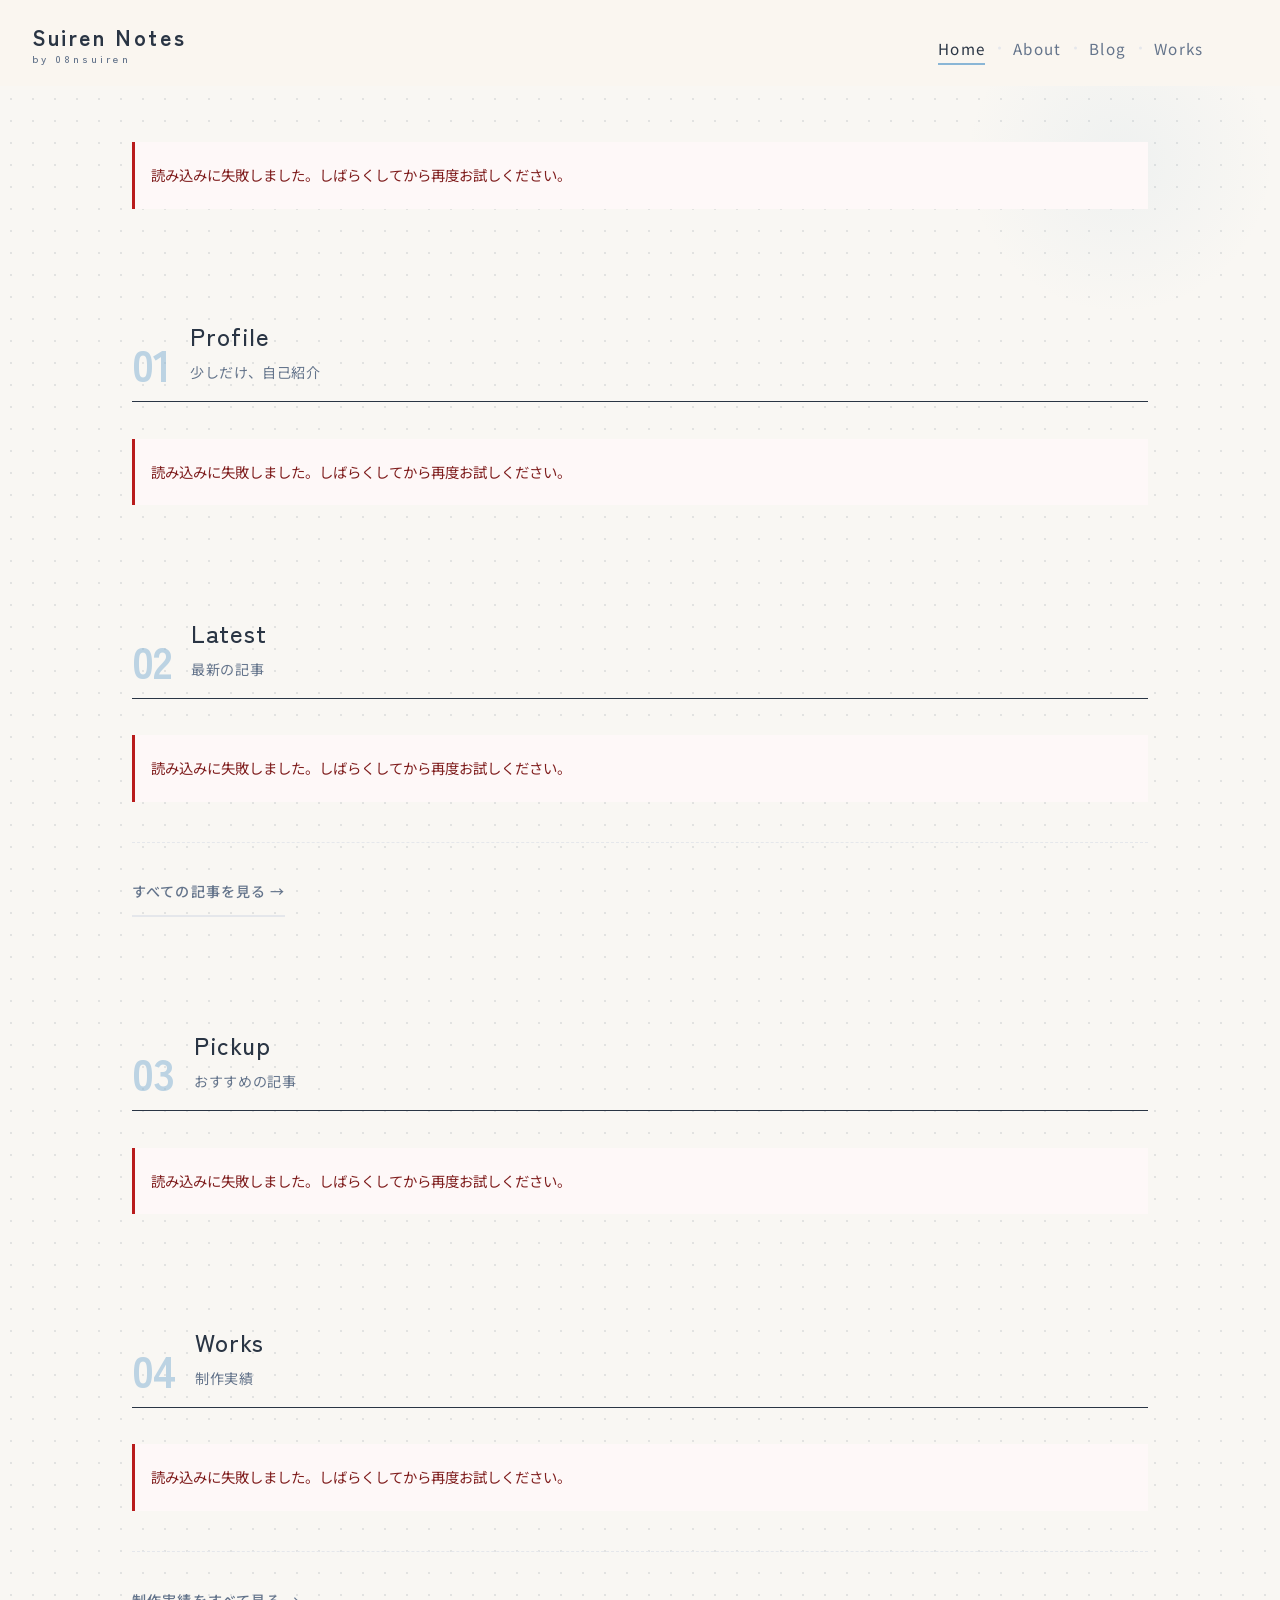
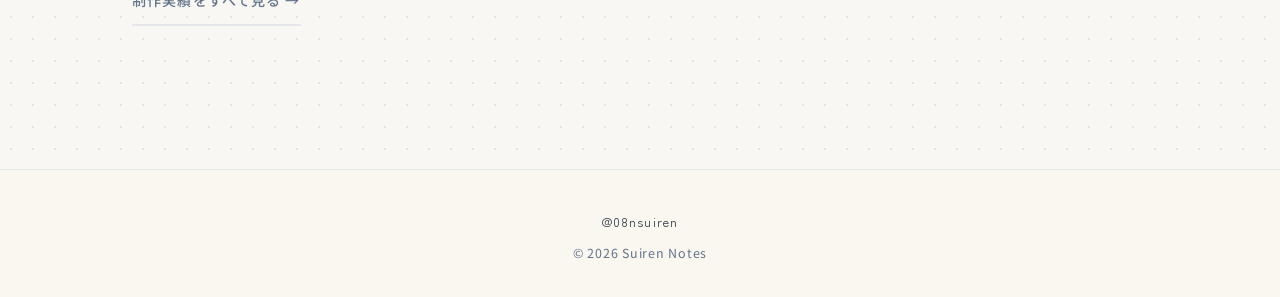
==== index.html @ bcd6dbdc "Add files via upload" ====
<!DOCTYPE html>
<html lang="ja">
<head>
  <meta charset="UTF-8">
  <meta name="viewport" content="width=device-width, initial-scale=1.0, viewport-fit=cover">
  <meta name="description" content="Suiren Notes — TikTokでは話しきれないことを、ゆっくり書く場所。N高・スクーリング・日常・進路・Web制作の個人ブログ。">
  <title>Suiren Notes | 個人ブログ</title>
  <link rel="stylesheet" href="css/style.css">
</head>
<body>
  <div class="page page--home">
  <header class="header">
    <div class="container header__inner">
      <a href="index.html" class="header__logo">
        <span class="header__logo-main">Suiren Notes</span>
        <span class="header__logo-sub">by 08nsuiren</span>
      </a>
      <nav class="nav" aria-label="メインナビゲーション">
        <a href="index.html" class="nav__link nav__link--active">Home</a>
        <a href="about.html" class="nav__link">About</a>
        <a href="blog.html" class="nav__link">Blog</a>
        <a href="works.html" class="nav__link">Works</a>
      </nav>
    </div>
  </header>

  <main class="page__main">
    <section class="hero container" id="hero" aria-label="ヒーロー">
      <p class="message message--loading">読み込み中</p>
    </section>

    <section class="section container" aria-labelledby="profile-heading">
      <div class="section__header">
        <span class="section__num" aria-hidden="true"></span>
        <div class="section__title-wrap">
          <h2 id="profile-heading" class="section__title">Profile</h2>
          <p class="section__lead">少しだけ、自己紹介</p>
        </div>
      </div>
      <div id="profile-mini">
        <p class="message message--loading">読み込み中</p>
      </div>
    </section>

    <section class="section container" aria-labelledby="latest-heading">
      <div class="section__header">
        <span class="section__num" aria-hidden="true"></span>
        <div class="section__title-wrap">
          <h2 id="latest-heading" class="section__title">Latest</h2>
          <p class="section__lead">最新の記事</p>
        </div>
      </div>
      <div id="latest-posts">
        <p class="message message--loading">読み込み中</p>
      </div>
      <p class="section__more">
        <a href="blog.html" class="btn btn--secondary">すべての記事を見る →</a>
      </p>
    </section>

    <section class="section container" id="pickup-section" aria-labelledby="pickup-heading">
      <div class="section__header">
        <span class="section__num" aria-hidden="true"></span>
        <div class="section__title-wrap">
          <h2 id="pickup-heading" class="section__title">Pickup</h2>
          <p class="section__lead">おすすめの記事</p>
        </div>
      </div>
      <div id="pickup-posts">
        <p class="message message--loading">読み込み中</p>
      </div>
    </section>

    <section class="section container" id="works-section" aria-labelledby="works-heading">
      <div class="section__header">
        <span class="section__num" aria-hidden="true"></span>
        <div class="section__title-wrap">
          <h2 id="works-heading" class="section__title">Works</h2>
          <p class="section__lead">制作実績</p>
        </div>
      </div>
      <div id="featured-works">
        <p class="message message--loading">読み込み中</p>
      </div>
      <p class="section__more">
        <a href="works.html" class="btn btn--secondary">制作実績をすべて見る →</a>
      </p>
    </section>

  </main>

  <footer class="footer">
    <div class="container footer__inner">
      <div id="footer-tiktok" class="footer__tiktok" hidden></div>
      <span class="footer__mark">@08nsuiren</span>
      <p class="footer__copy">&copy; <span id="year"></span> Suiren Notes</p>
    </div>
  </footer>
  </div>

  <script src="js/config.js"></script>
  <script src="js/microcms.js"></script>
  <script src="js/footer.js"></script>
  <script src="js/header.js"></script>
  <script src="js/animations.js"></script>
  <script src="js/work-detail.js"></script>
  <script src="js/main.js"></script>
</body>
</html>
---- css/style.css ----
/* ========================================
   Suiren Notes — 手帳と雑誌のあいだ
   ======================================== */

@import url("https://fonts.googleapis.com/css2?family=Noto+Sans+JP:wght@400;500;700&family=Zen+Kaku+Gothic+New:wght@500;700&display=swap");

:root {
  --color-bg: #f7f9fb;
  --color-bg-warm: #f0ebe3;
  /* ヘッダー・フッター用（方眼なしのクリーム面） */
  --color-surface: #faf6f0;
  --color-text: #1f2937;
  --color-text-sub: #64748b;
  --color-accent: #8ab6d6;
  --color-accent-dark: #243b53;
  --color-card: #ffffff;
  --color-border: #e5e7eb;
  --color-ink: #2a3544;
  --color-wash: rgba(138, 182, 214, 0.14);
  --font-body: "Noto Sans JP", sans-serif;
  --font-heading: "Zen Kaku Gothic New", "Noto Sans JP", sans-serif;
  --max-width: 1080px;
  --radius-soft: 4px;
  --radius-image: 2px 18px 2px 18px;
  --space-section: clamp(3.5rem, 10vw, 6rem);
  --space-inline: clamp(1.1rem, 4vw, 2rem);
  /* ノート風ドット方眼 */
  --note-dot-color: rgba(36, 59, 83, 0.11);
  --note-dot-spacing: 22px;
}

*,
*::before,
*::after {
  box-sizing: border-box;
}

html {
  scroll-behavior: smooth;
  overflow-x: clip;
}

body {
  margin: 0;
  font-family: var(--font-body);
  font-size: 15px;
  line-height: 1.85;
  color: var(--color-text);
  background-color: #f9f7f3;
  -webkit-font-smoothing: antialiased;
  position: relative;
  overflow-x: clip;
  max-width: 100%;
}

/* ノート風：方眼のようなドット背景 */
body::before {
  content: "";
  position: absolute;
  inset: 0;
  min-height: 100%;
  pointer-events: none;
  z-index: 0;
  background-image: radial-gradient(
    circle,
    var(--note-dot-color) 1px,
    transparent 1px
  );
  background-size: var(--note-dot-spacing) var(--note-dot-spacing);
  background-position: 0 0;
}

body::after {
  content: "";
  position: absolute;
  top: 0;
  right: 0;
  width: min(55vw, 320px);
  height: min(55vw, 320px);
  border-radius: 50%;
  background: radial-gradient(circle, var(--color-wash) 0%, transparent 68%);
  pointer-events: none;
  z-index: 0;
  opacity: 0.65;
}

.page {
  min-height: 100vh;
  min-height: 100dvh;
  display: flex;
  flex-direction: column;
  position: relative;
  z-index: 1;
  width: 100%;
  max-width: 100%;
  overflow-x: clip;
}

img {
  max-width: 100%;
  height: auto;
  display: block;
}

a {
  color: var(--color-accent-dark);
  text-decoration: none;
  transition: color 0.2s ease;
}

a:hover {
  color: var(--color-accent);
}

h1,
h2,
h3,
h4 {
  font-family: var(--font-heading);
  font-weight: 700;
  line-height: 1.45;
  margin: 0 0 0.65em;
  color: var(--color-ink);
  letter-spacing: 0.04em;
}

h1 {
  font-size: clamp(1.65rem, 4.8vw, 2.35rem);
  font-weight: 500;
  letter-spacing: 0.06em;
}

h2 {
  font-size: clamp(1.2rem, 3vw, 1.5rem);
  font-weight: 500;
}

h3 {
  font-size: 1.05rem;
  font-weight: 700;
}

p {
  margin: 0 0 1em;
}

/* レイアウト */
.container {
  width: 100%;
  max-width: var(--max-width);
  margin: 0 auto;
  padding: 0 var(--space-inline);
  min-width: 0;
  box-sizing: border-box;
}

.page__main {
  flex: 1 0 auto;
  padding-bottom: var(--space-section);
  min-width: 0;
  overflow-x: clip;
}

/* ホーム最下部（SNS・フッター）が隠れないよう余白を多めに */
.page--home .page__main {
  padding-bottom: calc(var(--space-section) + 2rem);
}

.page--home .sns-band {
  padding-bottom: 1.5rem;
}

@media (max-width: 767px) {
  .page--home .page__main {
    padding-bottom: calc(var(--space-section) + 4rem + env(safe-area-inset-bottom, 16px));
  }

  .footer {
    padding-bottom: calc(2.5rem + env(safe-area-inset-bottom, 20px));
  }
}

/* ヘッダー（方眼の上に不透明・スクロール連動アニメーション） */
.header {
  position: sticky;
  top: 0;
  z-index: 100;
  padding: 1.5rem 0 1.25rem;
  padding-top: calc(1.5rem + env(safe-area-inset-top, 0px));
  background-color: var(--color-surface);
  border-bottom: 1px solid transparent;
  box-shadow: none;
  opacity: 0;
  transform: translateY(-100%);
  transition:
    transform 0.45s cubic-bezier(0.22, 1, 0.36, 1),
    opacity 0.4s ease,
    box-shadow 0.35s ease,
    border-color 0.35s ease,
    padding 0.35s ease;
}

.header.header--ready {
  opacity: 1;
  transform: translateY(0);
}

.header.header--scrolled {
  padding-top: calc(1rem + env(safe-area-inset-top, 0px));
  padding-bottom: 1rem;
  border-bottom-color: var(--color-border);
  box-shadow: 0 6px 28px rgba(36, 59, 83, 0.07);
}

@media (prefers-reduced-motion: reduce) {
  .header {
    opacity: 1;
    transform: none;
    transition:
      box-shadow 0.35s ease,
      border-color 0.35s ease,
      padding 0.35s ease;
  }
}

.header__inner {
  display: flex;
  flex-wrap: wrap;
  align-items: flex-end;
  justify-content: space-between;
  gap: 1rem 1.5rem;
  min-width: 0;
  max-width: 100%;
}

.header__logo {
  display: inline-flex;
  flex-direction: column;
  gap: 0.15rem;
  font-family: var(--font-heading);
  color: var(--color-ink);
  line-height: 1.2;
}

.header__logo:hover {
  color: var(--color-accent-dark);
}

.header__logo-main {
  font-size: 1.35rem;
  font-weight: 700;
  letter-spacing: 0.12em;
}

.header__logo-sub {
  font-size: 0.68rem;
  font-weight: 500;
  letter-spacing: 0.28em;
  color: var(--color-text-sub);
  text-transform: lowercase;
}

.nav {
  display: flex;
  flex-wrap: wrap;
  align-items: center;
  gap: 0.35rem 0;
  font-size: 0.92rem;
  letter-spacing: 0.08em;
}

.nav__link {
  display: inline-block;
  position: relative;
  color: var(--color-text-sub);
  padding: 0.2rem 0;
  transition: color 0.2s ease;
}

/* 下線はラベル幅だけ（区切り「·」にはかからない） */
.nav__link::after {
  content: "";
  position: absolute;
  left: 0;
  bottom: 0;
  width: 100%;
  height: 2px;
  background: var(--color-accent);
  transform: scaleX(0);
  transform-origin: left center;
  transition: transform 0.25s ease;
  pointer-events: none;
}

.nav__link:hover::after,
.nav__link--active::after {
  transform: scaleX(1);
}

/* 区切りドットはリンクの外側に配置 */
.nav__link:not(:last-child)::before {
  content: "";
  position: absolute;
  left: 100%;
  margin-left: 0.7rem;
  top: 50%;
  width: 3px;
  height: 3px;
  border-radius: 50%;
  background: var(--color-border);
  pointer-events: none;
  transform: translateY(-50%);
}

.nav__link:not(:last-child) {
  margin-right: 1.5rem;
}

.nav__link:hover,
.nav__link--active {
  color: var(--color-ink);
}

.nav__link--active {
  text-decoration: none;
}

/* スマホ：ヘッダーを中央寄せ・縦幅コンパクト */
@media (max-width: 767px) {
  .header {
    padding-top: calc(0.75rem + env(safe-area-inset-top, 0px));
    padding-bottom: 0.65rem;
  }

  .header.header--scrolled {
    padding-top: calc(0.55rem + env(safe-area-inset-top, 0px));
    padding-bottom: 0.55rem;
  }

  .header__inner {
    flex-direction: column;
    align-items: center;
    justify-content: center;
    gap: 0.5rem;
  }

  .header__logo {
    align-items: center;
    text-align: center;
    gap: 0.1rem;
  }

  .header__logo-main {
    font-size: 1.2rem;
  }

  .header__logo-sub {
    font-size: 0.62rem;
    letter-spacing: 0.22em;
  }

  .nav {
    justify-content: center;
    width: 100%;
    font-size: 0.86rem;
  }

  .nav__link {
    padding: 0.1rem 0;
  }

  .nav__link:not(:last-child) {
    margin-right: 1.25rem;
  }

  .nav__link:not(:last-child)::before {
    margin-left: 0.55rem;
  }
}

/* PC：ナビの字間・右余白 */
@media (min-width: 768px) {
  .nav {
    margin-right: clamp(1.75rem, 3.5vw, 3rem);
    font-size: 0.95rem;
  }

  .nav__link:not(:last-child) {
    margin-right: 1.75rem;
  }

  .nav__link:not(:last-child)::before {
    margin-left: 0.8rem;
  }
}

/* フッター（方眼なし・単色で締める） */
.footer {
  flex-shrink: 0;
  position: relative;
  z-index: 1;
  padding: 2.5rem 0 calc(2rem + env(safe-area-inset-bottom, 0px));
  border-top: 1px solid var(--color-border);
  background-color: var(--color-surface);
}

.footer__inner {
  display: flex;
  flex-direction: column;
  align-items: center;
  justify-content: center;
  gap: 0.5rem;
  text-align: center;
}

.footer__tiktok {
  line-height: 0;
}

.footer__tiktok:empty {
  display: none;
}

.footer__mark {
  font-family: var(--font-heading);
  font-size: 0.8rem;
  letter-spacing: 0.08em;
  color: var(--color-ink);
}

.footer__copy {
  font-size: 0.78rem;
  color: var(--color-text-sub);
  margin: 0;
  letter-spacing: 0.06em;
}

/* セクション（雑誌の見開き風） */
.section {
  padding-top: var(--space-section);
  counter-increment: section;
}

.page__main {
  counter-reset: section;
}

.section__header {
  display: grid;
  grid-template-columns: auto 1fr;
  gap: 0.75rem 1.25rem;
  align-items: end;
  margin-bottom: 2.25rem;
  padding-bottom: 1rem;
  border-bottom: 1px solid var(--color-ink);
}

.section__num {
  font-family: var(--font-heading);
  font-size: clamp(2rem, 5vw, 2.75rem);
  font-weight: 700;
  line-height: 1;
  color: var(--color-accent);
  opacity: 0.55;
  letter-spacing: -0.02em;
}

.section__num::before {
  content: counter(section, decimal-leading-zero);
}

.section__title-wrap {
  min-width: 0;
}

.section__title {
  margin-bottom: 0.35rem;
}

.section__lead {
  color: var(--color-text-sub);
  font-size: 0.88rem;
  margin: 0;
  letter-spacing: 0.04em;
}

.section__more {
  margin-top: 2.5rem;
  padding-top: 1.5rem;
  border-top: 1px dashed var(--color-border);
}

/* ヒーロー */
.hero {
  padding-top: clamp(2rem, 6vw, 3.5rem);
}

.hero__inner {
  display: grid;
  gap: 2rem;
}

@media (min-width: 768px) {
  .hero__inner {
    grid-template-columns: 1.15fr 0.85fr;
    gap: clamp(2rem, 5vw, 4rem);
    align-items: start;
  }
}

.hero__content {
  position: relative;
  padding-top: 0.5rem;
}

.hero__site-title {
  font-size: 0.72rem;
  letter-spacing: 0.35em;
  color: var(--color-text-sub);
  margin-bottom: 1.25rem;
  font-weight: 500;
}

.hero__title {
  margin-bottom: 1.25rem;
  max-width: 14em;
}

.hero__text {
  color: var(--color-text);
  font-size: 0.95rem;
  line-height: 2;
  margin-bottom: 2rem;
  max-width: 32em;
  padding-left: 1rem;
  border-left: 2px solid var(--color-accent);
}

.hero__actions {
  display: flex;
  flex-wrap: wrap;
  gap: 0.65rem 1.25rem;
}

.hero__visual {
  position: relative;
  overflow: hidden;
  aspect-ratio: 4 / 5;
  max-height: 520px;
  background: var(--color-bg-warm);
  border: 1px solid var(--color-border);
  border-radius: var(--radius-image);
}

@media (max-width: 767px) {
  .hero__visual {
    aspect-ratio: 16 / 10;
    max-height: none;
    width: 100%;
    margin-left: 0;
    margin-right: 0;
    border-radius: var(--radius-image);
    border-left: 1px solid var(--color-border);
    border-right: 1px solid var(--color-border);
  }

}

.hero__visual::after {
  content: "";
  position: absolute;
  inset: 0;
  border: 1px solid rgba(36, 59, 83, 0.08);
  margin: 10px;
  pointer-events: none;
  border-radius: 1px 14px 1px 14px;
}

.hero__visual img {
  width: 100%;
  height: 100%;
  object-fit: cover;
  filter: saturate(0.92) contrast(1.02);
}

/* ボタン（丸 pill をやめる） */
.btn {
  display: inline-flex;
  align-items: center;
  justify-content: center;
  padding: 0.7rem 0;
  font-family: var(--font-body);
  font-size: 0.88rem;
  font-weight: 500;
  letter-spacing: 0.08em;
  border: none;
  border-bottom: 2px solid transparent;
  background: transparent;
  cursor: pointer;
  text-decoration: none;
  transition:
    border-color 0.2s ease,
    color 0.2s ease,
    transform 0.2s ease,
    opacity 0.2s ease;
}

.btn:hover {
  opacity: 1;
  transform: translateY(-1px);
}

.btn:active {
  transform: translateY(0);
}

.btn--primary {
  color: var(--color-ink);
  border-bottom-color: var(--color-ink);
}

.btn--primary:hover {
  border-bottom-color: var(--color-accent);
  color: var(--color-accent-dark);
}

.btn--secondary {
  color: var(--color-text-sub);
  border-bottom-color: var(--color-border);
}

.btn--secondary:hover {
  color: var(--color-ink);
  border-bottom-color: var(--color-accent);
}

.btn--accent {
  color: var(--color-accent-dark);
  border-bottom-color: var(--color-accent);
}

.btn--small {
  font-size: 0.82rem;
  margin-top: 0.5rem;
}

/* カードグリッド */
.card-grid {
  display: grid;
  gap: 1.25rem;
  grid-template-columns: minmax(0, 1fr);
  width: 100%;
}

@media (min-width: 640px) {
  .card-grid {
    grid-template-columns: repeat(2, minmax(0, 1fr));
    gap: 1.5rem;
  }
}

@media (min-width: 960px) {
  .card-grid--3 {
    grid-template-columns: repeat(3, minmax(0, 1fr));
  }
}

/* 記事カード */
.card {
  background: rgba(255, 255, 255, 0.55);
  border: 1px solid var(--color-border);
  overflow: hidden;
  transition:
    border-color 0.25s ease,
    background 0.25s ease,
    transform 0.35s cubic-bezier(0.22, 1, 0.36, 1),
    box-shadow 0.35s ease;
}

.card:hover {
  background: #fff;
  border-color: var(--color-accent);
  transform: translateY(-3px);
  box-shadow: 0 10px 28px rgba(36, 59, 83, 0.07);
}

.card__link {
  display: grid;
  grid-template-columns: minmax(0, 1fr);
  color: inherit;
  text-decoration: none;
  min-width: 0;
}

@media (min-width: 520px) {
  .card--article .card__link {
    grid-template-columns: 38% 1fr;
  }
}

.card__link:hover {
  opacity: 1;
}

.card__image-wrap {
  aspect-ratio: 4 / 3;
  overflow: hidden;
  background: var(--color-bg-warm);
  border-radius: var(--radius-image);
  margin: 1rem 1rem 0;
}

@media (min-width: 520px) {
  .card--article .card__image-wrap {
    margin: 1rem 0 1rem 1rem;
    aspect-ratio: 1;
  }
}

.card__image {
  width: 100%;
  height: 100%;
  object-fit: cover;
  transition: transform 0.5s ease;
}

.card:hover .card__image {
  transform: scale(1.03);
}

.card__body {
  padding: 1rem 1.25rem 1.35rem;
}

@media (min-width: 520px) {
  .card--article .card__body {
    padding: 1.25rem 1.35rem 1.35rem 1rem;
    display: flex;
    flex-direction: column;
    justify-content: center;
  }
}

.card__title {
  font-size: 1rem;
  margin: 0.4rem 0 0.3rem;
  color: var(--color-ink);
  line-height: 1.55;
}

.card__description {
  font-size: 0.84rem;
  color: var(--color-text-sub);
  margin: 0 0 0.65rem;
  display: -webkit-box;
  -webkit-line-clamp: 2;
  -webkit-box-orient: vertical;
  overflow: hidden;
  line-height: 1.75;
}

.card__date {
  font-size: 0.72rem;
  color: var(--color-text-sub);
  letter-spacing: 0.12em;
}

.card__meta {
  font-size: 0.84rem;
  color: var(--color-text-sub);
  margin: 0.35rem 0 0;
}

.card__meta-label {
  display: inline;
  font-size: 0.72rem;
  color: var(--color-accent-dark);
  margin-right: 0.35rem;
  letter-spacing: 0.06em;
}

.card__meta-label::after {
  content: "—";
  margin-left: 0.35rem;
  color: var(--color-border);
}

/* Worksカード */
.card--work {
  padding: 1.25rem;
}

.card--work .card__image-wrap {
  margin: 0 0 1rem;
  aspect-ratio: 16 / 10;
}

.card--work .card__body {
  padding: 0;
}

/* スマホ：横長・コンパクトカード（ホーム / Blog / Works 共通） */
@media (max-width: 767px) {
  .page--home .card-grid--home,
  .page--blog .card-grid,
  .page--works .card-grid {
    gap: 0.65rem;
  }

  .page--home .card-grid--home .card--article .card__link,
  .page--blog .card-grid .card--article .card__link,
  .page--works .card-grid .card--article .card__link {
    grid-template-columns: 76px 1fr;
    align-items: center;
    gap: 0.75rem;
    padding: 0.6rem 0.75rem;
  }

  .page--home .card-grid--home .card--article .card__image-wrap,
  .page--blog .card-grid .card--article .card__image-wrap,
  .page--works .card-grid .card--article .card__image-wrap {
    margin: 0;
    width: 76px;
    height: 56px;
    aspect-ratio: auto;
    flex-shrink: 0;
    border-radius: 2px 10px 2px 10px;
  }

  .page--home .card-grid--home .card--article .card__body,
  .page--blog .card-grid .card--article .card__body,
  .page--works .card-grid .card--article .card__body {
    padding: 0;
    min-width: 0;
  }

  .page--home .card-grid--home .card--article .card__title,
  .page--blog .card-grid .card--article .card__title,
  .page--works .card-grid .card--article .card__title {
    font-size: 0.88rem;
    margin: 0.15rem 0 0.2rem;
    display: -webkit-box;
    -webkit-line-clamp: 2;
    -webkit-box-orient: vertical;
    overflow: hidden;
    line-height: 1.45;
  }

  .page--home .card-grid--home .card--article .card__description,
  .page--blog .card-grid .card--article .card__description,
  .page--works .card-grid .card--article .card__description {
    font-size: 0.75rem;
    margin: 0 0 0.25rem;
    -webkit-line-clamp: 1;
    line-height: 1.5;
  }

  .page--home .card-grid--home .card--article .card__date,
  .page--blog .card-grid .card--article .card__date,
  .page--works .card-grid .card--article .card__date {
    font-size: 0.68rem;
  }

  .page--home .card-grid--home .card--article .badge,
  .page--blog .card-grid .card--article .badge,
  .page--works .card-grid .card--article .badge {
    font-size: 0.62rem;
  }

  .page--home .card-grid--home .card--work,
  .page--works .card-grid .card--work {
    display: grid;
    grid-template-columns: 76px 1fr;
    align-items: center;
    gap: 0.75rem;
    padding: 0.6rem 0.75rem;
  }

  .page--home .card-grid--home .card--work .card__image-wrap,
  .page--works .card-grid .card--work .card__image-wrap {
    margin: 0;
    width: 76px;
    height: 56px;
    aspect-ratio: auto;
  }

  .page--home .card-grid--home .card--work .card__body,
  .page--works .card-grid .card--work .card__body {
    padding: 0;
    min-width: 0;
  }

  .page--home .card-grid--home .card--work .card__title,
  .page--works .card-grid .card--work .card__title {
    font-size: 0.88rem;
    margin: 0.15rem 0 0.2rem;
    -webkit-line-clamp: 2;
    display: -webkit-box;
    -webkit-box-orient: vertical;
    overflow: hidden;
    line-height: 1.45;
  }

  .page--home .card-grid--home .card--work .card__description,
  .page--works .card-grid .card--work .card__description {
    font-size: 0.75rem;
    margin: 0;
    -webkit-line-clamp: 1;
  }

  /* ホームの制作実績ミニカード：詳細ボタンのみ（デモはモーダル内） */
  .page--home .card-grid--home .card--work .card__actions .btn--accent {
    display: none;
  }

  /* Works一覧：ボタンをコンパクトに */
  .page--works .card-grid .card--work {
    align-items: start;
  }

  .page--works .card-grid .card--work .card__actions {
    gap: 0.35rem 0.5rem;
    margin-top: 0.35rem;
  }

  .page--works .card-grid .card--work .card__actions .btn {
    padding: 0.35rem 0.5rem;
    font-size: 0.72rem;
  }
}

/* 制作実績カード：ボタン行 */
.card__actions {
  display: flex;
  flex-wrap: wrap;
  align-items: center;
  gap: 0.75rem 1rem;
  margin-top: 0.75rem;
}

.card__actions .btn {
  margin: 0;
}

/* 制作実績：詳細モーダル */
body.work-modal-open {
  overflow: hidden;
}

.work-modal {
  position: fixed;
  inset: 0;
  z-index: 1000;
  display: flex;
  align-items: center;
  justify-content: center;
  padding: var(--space-inline);
}

.work-modal[hidden] {
  display: none;
}

.work-modal__backdrop {
  position: absolute;
  inset: 0;
  background: rgba(36, 59, 83, 0.35);
  backdrop-filter: blur(4px);
}

.work-modal__panel {
  position: relative;
  width: 100%;
  max-width: 640px;
  max-height: min(90vh, 900px);
  overflow-y: auto;
  background: rgba(255, 255, 255, 0.92);
  border: 1px solid var(--color-border);
  border-radius: var(--radius-image);
  box-shadow: 0 16px 48px rgba(36, 59, 83, 0.12);
  padding: clamp(1.25rem, 4vw, 2rem);
}

.work-modal__close {
  position: absolute;
  top: 0.75rem;
  right: 0.75rem;
  width: 2.25rem;
  height: 2.25rem;
  border: 1px solid var(--color-border);
  border-radius: 50%;
  background: var(--color-card);
  color: var(--color-ink);
  font-size: 1.25rem;
  line-height: 1;
  cursor: pointer;
  z-index: 1;
  transition: border-color 0.2s ease;
}

.work-modal__close:hover {
  border-color: var(--color-accent);
}

.work-modal__visual {
  margin-bottom: 1.25rem;
  border-radius: var(--radius-image);
  overflow: hidden;
  aspect-ratio: 16 / 10;
  background: var(--color-bg-warm);
  border: 1px solid var(--color-border);
}

.work-modal__visual img {
  width: 100%;
  height: 100%;
  object-fit: cover;
}

.work-modal__header {
  margin-bottom: 1rem;
  padding-right: 2.5rem;
}

.work-modal__title {
  font-size: 1.25rem;
  letter-spacing: 0.08em;
  margin: 0.5rem 0 0;
  line-height: 1.5;
}

.work-modal__description {
  font-size: 0.95rem;
  line-height: 2;
  color: var(--color-text);
  margin: 0 0 1.5rem;
}

.work-modal__details {
  margin: 0 0 1.5rem;
  padding: 0;
}

.work-modal__row {
  margin: 0 0 1.25rem;
}

.work-modal__row:last-child {
  margin-bottom: 0;
}

.work-modal__label {
  font-size: 0.72rem;
  letter-spacing: 0.14em;
  color: var(--color-accent-dark);
  margin: 0 0 0.35rem;
  font-weight: 500;
}

.work-modal__value {
  margin: 0;
  font-size: 0.92rem;
  line-height: 1.85;
  color: var(--color-text);
}

.work-modal__actions {
  padding-top: 1rem;
  border-top: 1px dashed var(--color-border);
}

/* PC：記事カードを制作実績と同じ縦型表示（ホーム・Blog） */
@media (min-width: 768px) {
  .page--home .card-grid--home .card--article,
  .page--blog .card-grid .card--article {
    padding: 1.25rem;
  }

  .page--home .card-grid--home .card--article .card__link,
  .page--blog .card-grid .card--article .card__link {
    display: block;
    grid-template-columns: none;
  }

  .page--home .card-grid--home .card--article .card__image-wrap,
  .page--blog .card-grid .card--article .card__image-wrap {
    margin: 0 0 1rem;
    width: auto;
    height: auto;
    aspect-ratio: 16 / 10;
    border-radius: var(--radius-image);
  }

  .page--home .card-grid--home .card--article .card__body,
  .page--blog .card-grid .card--article .card__body {
    padding: 0;
    display: block;
  }

  .page--home .card-grid--home .card--article .card__title,
  .page--blog .card-grid .card--article .card__title {
    font-size: 1rem;
    margin: 0.4rem 0 0.3rem;
    display: block;
    -webkit-line-clamp: unset;
    overflow: visible;
  }

  .page--home .card-grid--home .card--article .card__description,
  .page--blog .card-grid .card--article .card__description {
    font-size: 0.84rem;
    margin: 0 0 0.65rem;
    -webkit-line-clamp: 2;
  }
}

/* Works：準備中表示 */
.works-coming-soon {
  max-width: 520px;
  margin: 0 auto;
  padding: clamp(2rem, 6vw, 3rem) clamp(1.5rem, 4vw, 2.5rem);
  text-align: center;
  background: rgba(255, 255, 255, 0.55);
  border: 1px solid var(--color-border);
  border-radius: var(--radius-image);
  box-shadow: 0 8px 32px rgba(36, 59, 83, 0.04);
}

.works-coming-soon__label {
  font-size: 0.68rem;
  letter-spacing: 0.35em;
  color: var(--color-accent);
  margin: 0 0 1rem;
}

.works-coming-soon__title {
  font-family: var(--font-heading);
  font-size: clamp(1.25rem, 4vw, 1.6rem);
  font-weight: 500;
  letter-spacing: 0.12em;
  color: var(--color-ink);
  margin: 0 0 1rem;
}

.works-coming-soon__text {
  font-size: 0.92rem;
  line-height: 2;
  color: var(--color-text);
  margin: 0;
  text-align: left;
}

@media (min-width: 480px) {
  .works-coming-soon__text {
    text-align: center;
  }
}

/* バッジ・タグ */
.badges {
  display: flex;
  flex-wrap: wrap;
  gap: 0.25rem 0.55rem;
  margin-bottom: 0.2rem;
}

.badge {
  display: inline-block;
  font-size: 0.68rem;
  font-weight: 500;
  padding: 0.15rem 0;
  letter-spacing: 0.14em;
  color: var(--color-accent-dark);
  border-bottom: 1px solid var(--color-accent);
  white-space: nowrap;
}

.tags {
  display: flex;
  flex-wrap: wrap;
  gap: 0.4rem 0.65rem;
  margin: 0.65rem 0;
}

.tag {
  font-size: 0.68rem;
  padding: 0;
  color: var(--color-text-sub);
  border: none;
  background: none;
  letter-spacing: 0.06em;
}

.tag::before {
  content: "#";
  color: var(--color-accent);
  margin-right: 0.1em;
}

/* プロフィールミニ */
.profile-mini {
  display: grid;
  gap: 1.5rem;
  padding: 0;
  background: transparent;
  border: none;
}

@media (min-width: 600px) {
  .profile-mini {
    grid-template-columns: auto 1fr;
    gap: 2rem;
    align-items: start;
  }
}

.profile-mini__image-wrap {
  position: relative;
  width: fit-content;
}

.profile-mini__image {
  width: 120px;
  height: 150px;
  object-fit: cover;
  border-radius: var(--radius-image);
  background: var(--color-bg-warm);
  border: 1px solid var(--color-border);
}

.profile-mini__image-wrap::after {
  content: "";
  position: absolute;
  inset: 8px;
  border: 1px solid var(--color-accent);
  opacity: 0.35;
  border-radius: var(--radius-image);
  pointer-events: none;
}

.profile-mini__name {
  margin-bottom: 0.35rem;
  font-size: 1.2rem;
}

.profile-mini__catchcopy {
  color: var(--color-text);
  font-size: 0.92rem;
  margin: 0 0 0.75rem;
  line-height: 1.9;
}

.profile-mini__school {
  font-size: 0.8rem;
  color: var(--color-text-sub);
  margin: 0;
  letter-spacing: 0.1em;
}

/* ========================================
   About ページ
   ======================================== */
.page--about .page__main {
  padding-top: clamp(1.5rem, 4vw, 2.5rem);
}

.about {
  padding-bottom: var(--space-section);
}

.about__inner {
  max-width: 880px;
  margin: 0 auto;
}

/* マストヘッド（写真＋紹介） */
.about-masthead {
  display: grid;
  gap: 2rem;
  padding-bottom: 2.5rem;
  margin-bottom: 2.5rem;
  border-bottom: 1px solid var(--color-ink);
}

@media (min-width: 768px) {
  .about-masthead {
    grid-template-columns: minmax(180px, 220px) 1fr;
    gap: clamp(2rem, 5vw, 3.5rem);
    align-items: start;
  }
}

.about-masthead__visual {
  display: flex;
  justify-content: center;
}

@media (min-width: 768px) {
  .about-masthead__visual {
    justify-content: flex-start;
  }
}

.about-masthead__image-wrap {
  position: relative;
  width: fit-content;
}

.about-masthead__image-wrap::after {
  content: "";
  position: absolute;
  inset: 10px;
  border: 1px solid var(--color-accent);
  opacity: 0.35;
  border-radius: var(--radius-image);
  pointer-events: none;
}

.about-masthead__image {
  width: min(100%, 200px);
  height: auto;
  aspect-ratio: 4 / 5;
  object-fit: cover;
  border-radius: var(--radius-image);
  border: 1px solid var(--color-border);
  background: var(--color-bg-warm);
}

@media (min-width: 768px) {
  .about-masthead__image {
    width: 200px;
  }
}

.about-masthead__label {
  font-size: 0.68rem;
  letter-spacing: 0.35em;
  color: var(--color-accent);
  margin: 0 0 0.75rem;
}

.about-masthead__name {
  font-size: clamp(1.35rem, 4vw, 1.75rem);
  letter-spacing: 0.1em;
  margin-bottom: 0.75rem;
  line-height: 1.45;
}

.about-masthead__catchcopy {
  font-size: 0.95rem;
  line-height: 1.95;
  color: var(--color-text);
  margin: 0 0 1.25rem;
  padding-left: 1rem;
  border-left: 2px solid var(--color-accent);
}

.about-meta {
  list-style: none;
  margin: 0;
  padding: 0;
  display: flex;
  flex-wrap: wrap;
  gap: 0.5rem;
}

.about-meta__item {
  font-size: 0.78rem;
  letter-spacing: 0.06em;
  color: var(--color-text-sub);
  padding: 0.35rem 0.75rem;
  border: 1px solid var(--color-border);
  background: rgba(255, 255, 255, 0.6);
  border-radius: 2px;
}

/* 本文セクション */
.about-body {
  display: flex;
  flex-direction: column;
  gap: 2.5rem;
}

.about-section {
  display: grid;
  gap: 1rem 1.25rem;
}

@media (min-width: 640px) {
  .about-section {
    grid-template-columns: auto 1fr;
    gap: 1.25rem 2rem;
    align-items: start;
  }
}

.about-section__head {
  display: flex;
  flex-direction: column;
  gap: 0.35rem;
  min-width: 7rem;
}

.about-section__num {
  font-family: var(--font-heading);
  font-size: 1.75rem;
  font-weight: 700;
  line-height: 1;
  color: var(--color-accent);
  opacity: 0.5;
  letter-spacing: -0.02em;
}

.about-section__title {
  font-size: 0.78rem;
  font-weight: 500;
  letter-spacing: 0.12em;
  color: var(--color-text-sub);
  margin: 0;
}

.about-section__content {
  min-width: 0;
}

.about-section__content.rich-text {
  padding-top: 0.15rem;
}

.about-section--links .about-section__content {
  padding-top: 0;
}

.page--about .about-links.sns-links {
  flex-direction: column;
  align-items: stretch;
  gap: 0;
  border-top: 1px solid var(--color-border);
}

.page--about .about-links .sns-links__item {
  padding: 0.9rem 0;
  border-bottom: 1px solid var(--color-border);
  justify-content: space-between;
}

.page--about .about-links .sns-links__item::after {
  content: "→";
  color: var(--color-accent);
  font-size: 0.85rem;
}

.about-links__more {
  margin: 1.5rem 0 0;
}

/* プロフィール詳細（旧・互換） */
.profile-detail {
  max-width: 640px;
  margin: 0 auto;
}

.profile-detail__header {
  margin-bottom: 3rem;
  padding-bottom: 2rem;
  border-bottom: 1px solid var(--color-ink);
}

.profile-detail__image-wrap {
  position: relative;
  width: fit-content;
  margin: 0 auto 1.75rem;
}

.profile-detail__image {
  width: 140px;
  height: 175px;
  object-fit: cover;
  border-radius: var(--radius-image);
  background: var(--color-bg-warm);
  border: 1px solid var(--color-border);
}

.profile-detail__header h1 {
  text-align: center;
  font-size: 1.5rem;
  letter-spacing: 0.14em;
}

.profile-detail__header .section__lead {
  text-align: center;
  margin-top: 0.5rem;
}

.profile-detail__meta {
  display: flex;
  flex-wrap: wrap;
  justify-content: center;
  gap: 0.5rem 1.25rem;
  color: var(--color-text-sub);
  font-size: 0.82rem;
  margin-top: 1rem;
  letter-spacing: 0.08em;
}

.profile-detail__meta span:not(:last-child)::after {
  content: "／";
  margin-left: 1.25rem;
  color: var(--color-border);
}

.profile-detail__block {
  background: transparent;
  border: none;
  border-left: 2px solid var(--color-accent);
  padding: 0 0 0 1.25rem;
  margin-bottom: 2.5rem;
  box-shadow: none;
}

.profile-detail__block h2 {
  font-size: 0.78rem;
  letter-spacing: 0.2em;
  color: var(--color-text-sub);
  margin-bottom: 1rem;
  font-weight: 500;
}

/* リッチテキスト */
.rich-text {
  line-height: 2;
  font-size: 0.95rem;
  overflow-wrap: anywhere;
  word-break: break-word;
  max-width: 100%;
}

.rich-text p {
  margin-bottom: 1.35em;
}

.rich-text h2,
.rich-text h3 {
  margin-top: 2.25em;
  margin-bottom: 0.65em;
  font-weight: 700;
}

.rich-text ul,
.rich-text ol {
  margin: 0 0 1.25em;
  padding-left: 1.35em;
}

.rich-text img {
  max-width: 100%;
  height: auto;
  border-radius: var(--radius-image);
  margin: 1.75em 0;
  border: 1px solid var(--color-border);
}

.rich-text pre,
.rich-text table,
.rich-text iframe {
  max-width: 100%;
  overflow-x: auto;
}

.rich-text a {
  color: var(--color-accent-dark);
  text-decoration: underline;
  text-decoration-color: var(--color-accent);
  text-underline-offset: 3px;
}

/* フィルター */
.filter {
  display: flex;
  flex-wrap: wrap;
  gap: 0.25rem 1.25rem;
  margin-bottom: 2rem;
  padding-bottom: 0.75rem;
  border-bottom: 1px dashed var(--color-border);
}

.filter__btn {
  font-family: var(--font-body);
  font-size: 0.82rem;
  padding: 0.35rem 0;
  border: none;
  border-radius: 0;
  background: transparent;
  color: var(--color-text-sub);
  cursor: pointer;
  letter-spacing: 0.06em;
  transition: color 0.2s ease;
  border-bottom: 2px solid transparent;
}

.filter__btn:hover,
.filter__btn--active {
  background: transparent;
  color: var(--color-ink);
  border-bottom-color: var(--color-accent);
}

/* スマホ：カテゴリフィルターは横スクロール（Blog / Works 共通） */
@media (max-width: 767px) {
  .filter {
    flex-wrap: nowrap;
    overflow-x: auto;
    overflow-y: hidden;
    gap: 0.5rem 1rem;
    margin-right: calc(-1 * var(--space-inline));
    margin-left: calc(-1 * var(--space-inline));
    padding-left: var(--space-inline);
    padding-right: var(--space-inline);
    -webkit-overflow-scrolling: touch;
    scrollbar-width: none;
  }

  .filter::-webkit-scrollbar {
    display: none;
  }

  .filter__btn {
    flex-shrink: 0;
    white-space: nowrap;
  }
}

/* 記事詳細 */
.article {
  max-width: 640px;
  margin: 0 auto;
}

.article__header {
  margin-bottom: 2.5rem;
  padding-bottom: 1.5rem;
  border-bottom: 1px solid var(--color-ink);
}

.article__header h1 {
  font-size: clamp(1.35rem, 4vw, 1.85rem);
  line-height: 1.55;
  letter-spacing: 0.05em;
}

.article__eyecatch {
  overflow: hidden;
  margin-bottom: 2.5rem;
  aspect-ratio: 16 / 10;
  background: var(--color-bg-warm);
  border-radius: var(--radius-image);
  border: 1px solid var(--color-border);
}

.article__eyecatch img {
  width: 100%;
  height: 100%;
  object-fit: cover;
}

.article__meta {
  display: flex;
  flex-wrap: wrap;
  align-items: center;
  gap: 0.75rem 1rem;
  margin-bottom: 1.25rem;
}

.article__date {
  font-size: 0.78rem;
  color: var(--color-text-sub);
  letter-spacing: 0.14em;
}

.article__body {
  line-height: 2.05;
  font-size: 0.96rem;
}

.article__actions {
  display: flex;
  flex-wrap: wrap;
  gap: 1.5rem 2rem;
  margin-top: 3.5rem;
  padding-top: 1.5rem;
  border-top: 1px dashed var(--color-border);
}

/* 下層ページヒーロー */
.page-hero {
  padding-top: clamp(2rem, 5vw, 3rem);
  padding-bottom: 0.5rem;
  position: relative;
}

.page-hero__label {
  font-size: 0.68rem;
  letter-spacing: 0.35em;
  color: var(--color-accent);
  margin: 0 0 0.75rem;
  display: block;
}

.page-hero__title {
  margin-bottom: 0.65rem;
  font-size: clamp(1.5rem, 4vw, 2rem);
  letter-spacing: 0.1em;
}

.page-hero__lead {
  color: var(--color-text-sub);
  margin: 0;
  font-size: 0.9rem;
  max-width: 28em;
  line-height: 1.9;
}

/* SNS */
.sns-links {
  display: flex;
  flex-wrap: wrap;
  gap: 0.5rem 1.5rem;
  justify-content: flex-start;
}

.sns-links__item {
  display: inline-flex;
  align-items: center;
  padding: 0.35rem 0;
  background: transparent;
  border: none;
  border-bottom: 1px solid var(--color-border);
  border-radius: 0;
  font-size: 0.88rem;
  color: var(--color-ink);
  letter-spacing: 0.06em;
}

.sns-links__item:hover {
  opacity: 1;
  border-bottom-color: var(--color-accent);
  color: var(--color-accent-dark);
}

.sns-links--large {
  flex-direction: column;
  align-items: stretch;
  gap: 0;
}

.sns-links--large .sns-links__item {
  padding: 1rem 0;
  font-size: 0.95rem;
  border-bottom: 1px solid var(--color-border);
  justify-content: space-between;
}

.sns-links--large .sns-links__item::after {
  content: "→";
  color: var(--color-accent);
  font-size: 0.85rem;
}

.sns-section .sns-links {
  margin-top: 0.5rem;
}

.sns-band {
  padding: 2rem 0 0;
  background: transparent;
  border: none;
  border-top: 1px solid var(--color-border);
}

.sns-band__title {
  font-size: 0.78rem;
  margin-bottom: 1.25rem;
  color: var(--color-text-sub);
  font-weight: 500;
  letter-spacing: 0.16em;
}

.sns-band__fallback {
  margin: 0;
  font-size: 0.9rem;
}

.sns-band__fallback a {
  border-bottom: 1px solid var(--color-accent);
  padding-bottom: 0.15rem;
}

/* TikTokリンク（アイコン・枠なし） */
.tiktok-link {
  display: inline-flex;
  align-items: center;
  gap: 0.65rem;
  padding: 0;
  background: transparent;
  border: none;
  border-radius: 0;
  color: var(--color-ink);
  text-decoration: none;
  transition: color 0.2s ease, opacity 0.2s ease;
}

.tiktok-link:hover {
  opacity: 1;
  background: transparent;
  border: none;
  color: var(--color-accent-dark);
  transform: none;
}

.tiktok-link__icon {
  flex-shrink: 0;
  display: block;
}

.tiktok-link__label {
  font-size: 0.92rem;
  font-weight: 500;
  letter-spacing: 0.08em;
}

.tiktok-link--band {
  margin-top: 0.25rem;
}

.about-section__content--tiktok {
  display: flex;
  flex-direction: column;
  align-items: flex-start;
  gap: 1rem;
}

.about-tiktok__lead {
  margin: 0;
  font-size: 0.9rem;
  color: var(--color-text-sub);
  line-height: 1.85;
}

.article__actions .tiktok-link--article .tiktok-link__icon {
  width: 24px;
  height: 24px;
}

/* メッセージ */
.message {
  text-align: left;
  padding: 2rem 0;
  color: var(--color-text-sub);
  font-size: 0.9rem;
}

.message--error {
  color: #7f1d1d;
  background: #fef8f8;
  padding: 1.25rem 1rem;
  border-left: 3px solid #b91c1c;
}

.message--loading {
  color: var(--color-text-sub);
  letter-spacing: 0.1em;
  font-size: 0.82rem;
}

.message--loading::after {
  content: "…";
  animation: blink 1.2s steps(3) infinite;
}

@keyframes blink {
  0% { content: ""; }
  33% { content: "."; }
  66% { content: ".."; }
  100% { content: "…"; }
}

.message--empty {
  padding: 3rem 0;
  border-bottom: 1px dashed var(--color-border);
}

/* リンクページ */
.link-cards {
  display: flex;
  flex-direction: column;
  gap: 0;
  max-width: 480px;
  margin: 0;
  border-top: 1px solid var(--color-ink);
}

.link-card {
  display: flex;
  align-items: center;
  justify-content: space-between;
  padding: 1.15rem 0;
  background: transparent;
  border: none;
  border-bottom: 1px solid var(--color-border);
  border-radius: 0;
  box-shadow: none;
  font-weight: 500;
  color: var(--color-ink);
  letter-spacing: 0.06em;
  font-size: 0.95rem;
}

.link-card {
  transition:
    color 0.2s ease,
    padding-left 0.25s ease,
    opacity 0.2s ease;
}

.link-card:hover {
  opacity: 1;
  color: var(--color-accent-dark);
  padding-left: 0.35rem;
}

.link-card__arrow {
  color: var(--color-accent);
  font-size: 0.9rem;
  font-weight: 400;
}

/* スクロール表示アニメーション */
@media (prefers-reduced-motion: no-preference) {
  .reveal {
    opacity: 0;
    transform: translateY(22px);
    transition:
      opacity 0.65s ease,
      transform 0.65s cubic-bezier(0.22, 1, 0.36, 1);
    transition-delay: var(--reveal-delay, 0s);
    will-change: opacity, transform;
  }

  .reveal.reveal--visible {
    opacity: 1;
    transform: translateY(0);
  }

  .hero__content.reveal {
    transform: translateX(-20px);
  }

  .hero__content.reveal.reveal--visible {
    transform: translateX(0);
  }

  .hero__visual.reveal {
    transform: translateX(20px);
  }

  .hero__visual.reveal.reveal--visible {
    transform: translateX(0);
  }

  .article__eyecatch.reveal {
    transform: translateY(16px) scale(0.98);
  }

  .article__eyecatch.reveal.reveal--visible {
    transform: translateY(0) scale(1);
  }
}

/* スマホ：横方向の reveal をやめてはみ出し防止 */
@media (max-width: 767px) {
  .hero__content.reveal,
  .hero__visual.reveal {
    transform: translateY(22px);
  }

  .hero__content.reveal.reveal--visible,
  .hero__visual.reveal.reveal--visible {
    transform: translateY(0);
  }

  .card:hover {
    transform: none;
    box-shadow: none;
  }

  .hero__site-title,
  .page-hero__label {
    letter-spacing: 0.2em;
  }
}

@media (prefers-reduced-motion: reduce) {
  .reveal {
    opacity: 1;
    transform: none;
  }
}

/* ユーティリティ */
.visually-hidden {
  position: absolute;
  width: 1px;
  height: 1px;
  padding: 0;
  margin: -1px;
  overflow: hidden;
  clip: rect(0, 0, 0, 0);
  border: 0;
}
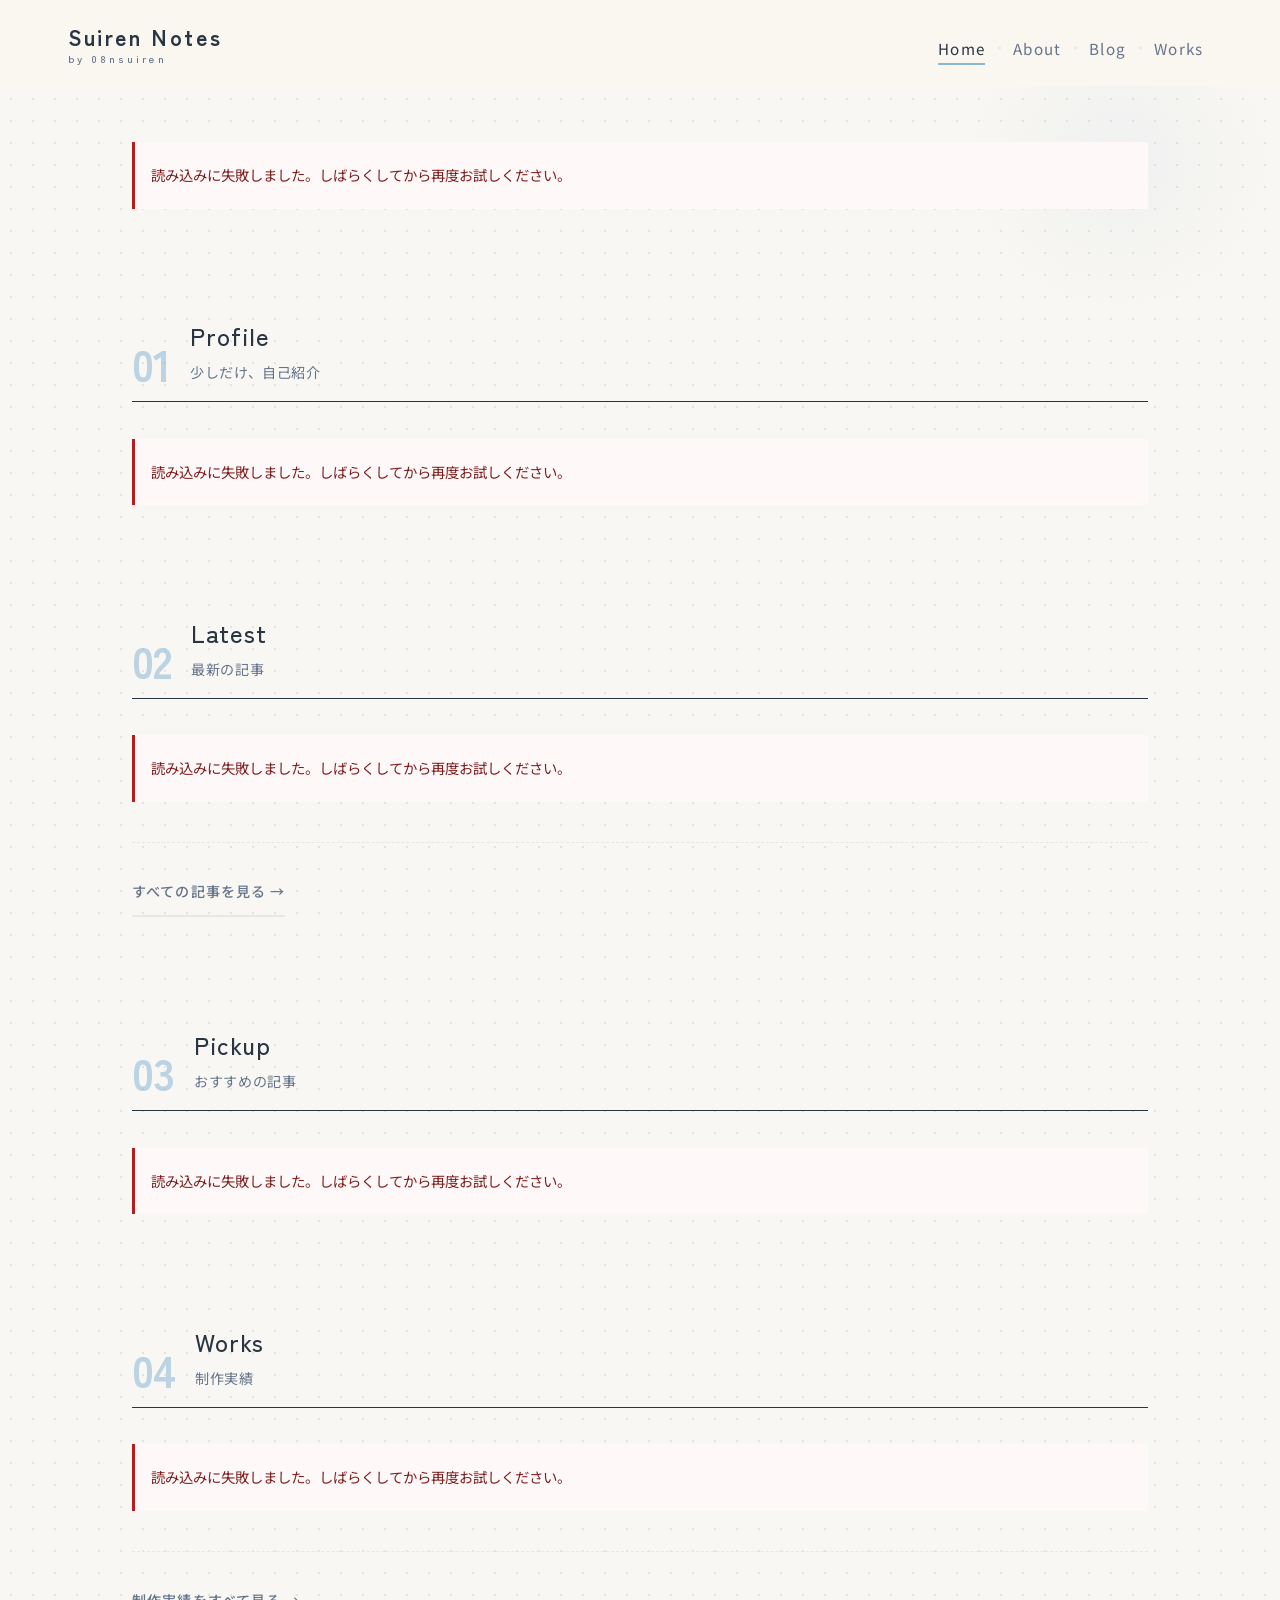
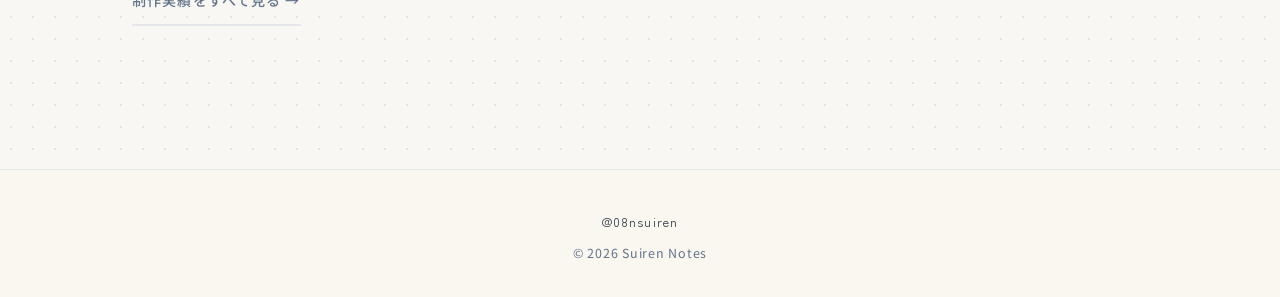
==== commit 41e220bb: "Add files via upload" ====
--- a/index.html
+++ b/index.html
@@ -2,9 +2,31 @@
 <html lang="ja">
 <head>
   <meta charset="UTF-8">
+  <!-- Google tag (gtag.js) -->
+  <script async src="https://www.googletagmanager.com/gtag/js?id=G-7KJFFELQMB"></script>
+  <script>
+    window.dataLayer = window.dataLayer || [];
+    function gtag(){dataLayer.push(arguments);}
+    gtag('js', new Date());
+    gtag('config', 'G-7KJFFELQMB');
+  </script>
+  <link rel="icon" href="assets/images/08nsuirenfavicon.PNG?v=3" type="image/png">
+  <link rel="apple-touch-icon" href="assets/images/08nsuirenfavicon.PNG?v=3">
   <meta name="viewport" content="width=device-width, initial-scale=1.0, viewport-fit=cover">
   <meta name="description" content="Suiren Notes — TikTokでは話しきれないことを、ゆっくり書く場所。N高・スクーリング・日常・進路・Web制作の個人ブログ。">
   <title>Suiren Notes | 個人ブログ</title>
+  <link rel="canonical" href="https://suiren08n.static.jp/">
+  <meta property="og:site_name" content="Suiren Notes">
+  <meta property="og:locale" content="ja_JP">
+  <meta property="og:title" content="Suiren Notes | 個人ブログ">
+  <meta property="og:description" content="Suiren Notes — TikTokでは話しきれないことを、ゆっくり書く場所。N高・スクーリング・日常・進路・Web制作の個人ブログ。">
+  <meta property="og:url" content="https://suiren08n.static.jp/">
+  <meta property="og:type" content="website">
+  <meta property="og:image" content="https://suiren08n.static.jp/assets/images/suirennotes-OGP.png">
+  <meta name="twitter:card" content="summary_large_image">
+  <meta name="twitter:title" content="Suiren Notes | 個人ブログ">
+  <meta name="twitter:description" content="Suiren Notes — TikTokでは話しきれないことを、ゆっくり書く場所。N高・スクーリング・日常・進路・Web制作の個人ブログ。">
+  <meta name="twitter:image" content="https://suiren08n.static.jp/assets/images/suirennotes-OGP.png">
   <link rel="stylesheet" href="css/style.css">
 </head>
 <body>
--- a/css/style.css
+++ b/css/style.css
@@ -17,6 +17,7 @@
   --color-border: #e5e7eb;
   --color-ink: #2a3544;
   --color-wash: rgba(138, 182, 214, 0.14);
+  --focus-ring: rgba(138, 182, 214, 0.72);
   --font-body: "Noto Sans JP", sans-serif;
   --font-heading: "Zen Kaku Gothic New", "Noto Sans JP", sans-serif;
   --max-width: 1080px;
@@ -110,6 +111,15 @@
 
 a:hover {
   color: var(--color-accent);
+}
+
+:where(a, button, input, textarea, select):focus-visible {
+  outline: 2px solid var(--focus-ring);
+  outline-offset: 4px;
+}
+
+:where(a, button, input, textarea, select):focus:not(:focus-visible) {
+  outline: none;
 }
 
 h1,
@@ -378,8 +388,12 @@
   }
 }
 
-/* PC：ナビの字間・右余白 */
+/* PC：ロゴ位置・ナビの字間・右余白 */
 @media (min-width: 768px) {
+  .header__logo {
+    margin-left: clamp(1.25rem, 3vw, 2.25rem);
+  }
+
   .nav {
     margin-right: clamp(1.75rem, 3.5vw, 3rem);
     font-size: 0.95rem;
@@ -553,17 +567,9 @@
 }
 
 @media (max-width: 767px) {
-  .hero__visual {
-    aspect-ratio: 16 / 10;
-    max-height: none;
-    width: 100%;
-    margin-left: 0;
-    margin-right: 0;
-    border-radius: var(--radius-image);
-    border-left: 1px solid var(--color-border);
-    border-right: 1px solid var(--color-border);
-  }
-
+  .page--home .hero__visual {
+    display: none;
+  }
 }
 
 .hero__visual::after {
@@ -614,6 +620,12 @@
   transform: translateY(0);
 }
 
+.btn:disabled {
+  cursor: default;
+  opacity: 0.58;
+  transform: none;
+}
+
 .btn--primary {
   color: var(--color-ink);
   border-bottom-color: var(--color-ink);
@@ -702,6 +714,16 @@
   opacity: 1;
 }
 
+.card__link:focus-visible {
+  outline-offset: -4px;
+}
+
+.card:has(.card__link:focus-visible) {
+  background: #fff;
+  border-color: var(--color-accent);
+  box-shadow: 0 0 0 3px rgba(138, 182, 214, 0.18);
+}
+
 .card__image-wrap {
   aspect-ratio: 4 / 3;
   overflow: hidden;
@@ -799,17 +821,19 @@
   padding: 0;
 }
 
-/* スマホ：横長・コンパクトカード（ホーム / Blog / Works 共通） */
+/* スマホ：横長・コンパクトカード（ホーム / Blog / Works / 関連記事 共通） */
 @media (max-width: 767px) {
   .page--home .card-grid--home,
   .page--blog .card-grid,
-  .page--works .card-grid {
+  .page--works .card-grid,
+  .article__related-grid {
     gap: 0.65rem;
   }
 
   .page--home .card-grid--home .card--article .card__link,
   .page--blog .card-grid .card--article .card__link,
-  .page--works .card-grid .card--article .card__link {
+  .page--works .card-grid .card--article .card__link,
+  .article__related .card--article .card__link {
     grid-template-columns: 76px 1fr;
     align-items: center;
     gap: 0.75rem;
@@ -818,7 +842,8 @@
 
   .page--home .card-grid--home .card--article .card__image-wrap,
   .page--blog .card-grid .card--article .card__image-wrap,
-  .page--works .card-grid .card--article .card__image-wrap {
+  .page--works .card-grid .card--article .card__image-wrap,
+  .article__related .card--article .card__image-wrap {
     margin: 0;
     width: 76px;
     height: 56px;
@@ -829,14 +854,17 @@
 
   .page--home .card-grid--home .card--article .card__body,
   .page--blog .card-grid .card--article .card__body,
-  .page--works .card-grid .card--article .card__body {
+  .page--works .card-grid .card--article .card__body,
+  .article__related .card--article .card__body {
     padding: 0;
     min-width: 0;
+    display: block;
   }
 
   .page--home .card-grid--home .card--article .card__title,
   .page--blog .card-grid .card--article .card__title,
-  .page--works .card-grid .card--article .card__title {
+  .page--works .card-grid .card--article .card__title,
+  .article__related .card--article .card__title {
     font-size: 0.88rem;
     margin: 0.15rem 0 0.2rem;
     display: -webkit-box;
@@ -848,7 +876,8 @@
 
   .page--home .card-grid--home .card--article .card__description,
   .page--blog .card-grid .card--article .card__description,
-  .page--works .card-grid .card--article .card__description {
+  .page--works .card-grid .card--article .card__description,
+  .article__related .card--article .card__description {
     font-size: 0.75rem;
     margin: 0 0 0.25rem;
     -webkit-line-clamp: 1;
@@ -857,13 +886,15 @@
 
   .page--home .card-grid--home .card--article .card__date,
   .page--blog .card-grid .card--article .card__date,
-  .page--works .card-grid .card--article .card__date {
+  .page--works .card-grid .card--article .card__date,
+  .article__related .card--article .card__date {
     font-size: 0.68rem;
   }
 
   .page--home .card-grid--home .card--article .badge,
   .page--blog .card-grid .card--article .badge,
-  .page--works .card-grid .card--article .badge {
+  .page--works .card-grid .card--article .badge,
+  .article__related .card--article .badge {
     font-size: 0.62rem;
   }
 
@@ -1282,6 +1313,91 @@
   border-bottom: 1px solid var(--color-ink);
 }
 
+/* スマホ：写真＋名前を横長カード風に */
+@media (max-width: 767px) {
+  .about-masthead {
+    display: grid;
+    grid-template-columns: 108px minmax(0, 1fr);
+    grid-template-areas:
+      "photo label"
+      "photo name"
+      "photo meta"
+      "catch catch";
+    gap: 0.3rem 1rem;
+    align-items: start;
+    padding: 0 0 1.75rem;
+    margin-bottom: 2rem;
+  }
+
+  .about-masthead__visual {
+    grid-area: photo;
+    justify-content: flex-start;
+    align-self: start;
+  }
+
+  .about-masthead__image-wrap {
+    width: 108px;
+    display: block;
+    line-height: 0;
+  }
+
+  .about-masthead__image-wrap::after {
+    inset: 7px;
+    opacity: 0.4;
+    border-radius: 1px 11px 1px 11px;
+  }
+
+  .about-masthead__image {
+    display: block;
+    width: 100%;
+    height: auto;
+    aspect-ratio: 4 / 5;
+    object-fit: cover;
+    border-radius: 2px 14px 2px 14px;
+  }
+
+  .about-masthead__intro {
+    display: contents;
+  }
+
+  .about-masthead__label {
+    grid-area: label;
+    margin: 0;
+    padding-top: 0.15rem;
+    font-size: 0.62rem;
+    letter-spacing: 0.28em;
+  }
+
+  .about-masthead__name {
+    grid-area: name;
+    margin: 0;
+    font-size: 1.12rem;
+    letter-spacing: 0.08em;
+    line-height: 1.4;
+  }
+
+  .about-meta {
+    grid-area: meta;
+    margin: 0.15rem 0 0;
+    gap: 0.2rem 0.45rem;
+  }
+
+  .about-meta__item {
+    font-size: 0.64rem;
+  }
+
+  .about-masthead__catchcopy {
+    grid-area: catch;
+    margin: 0.55rem 0 0;
+    padding: 0.75rem 0 0;
+    padding-left: 0;
+    border-left: none;
+    border-top: 1px dashed var(--color-border);
+    font-size: 0.84rem;
+    line-height: 1.8;
+  }
+}
+
 @media (min-width: 768px) {
   .about-masthead {
     grid-template-columns: minmax(180px, 220px) 1fr;
@@ -1361,17 +1477,33 @@
   padding: 0;
   display: flex;
   flex-wrap: wrap;
-  gap: 0.5rem;
+  align-items: center;
+  gap: 0.25rem 0.55rem;
 }
 
 .about-meta__item {
-  font-size: 0.78rem;
-  letter-spacing: 0.06em;
+  font-size: 0.72rem;
+  letter-spacing: 0.05em;
   color: var(--color-text-sub);
-  padding: 0.35rem 0.75rem;
-  border: 1px solid var(--color-border);
-  background: rgba(255, 255, 255, 0.6);
-  border-radius: 2px;
+  line-height: 1.5;
+}
+
+.about-meta__item:not(:last-child)::after {
+  content: "·";
+  margin-left: 0.55rem;
+  color: var(--color-border);
+  font-weight: 400;
+}
+
+@media (min-width: 768px) {
+  .about-meta {
+    gap: 0.35rem 0.75rem;
+  }
+
+  .about-meta__item {
+    font-size: 0.84rem;
+    letter-spacing: 0.06em;
+  }
 }
 
 /* 本文セクション */
@@ -1663,12 +1795,21 @@
   object-fit: cover;
 }
 
+.article__meta-row {
+  display: flex;
+  flex-wrap: wrap;
+  align-items: center;
+  justify-content: space-between;
+  gap: 0.85rem 1rem;
+  margin-bottom: 1.25rem;
+}
+
 .article__meta {
   display: flex;
   flex-wrap: wrap;
   align-items: center;
   gap: 0.75rem 1rem;
-  margin-bottom: 1.25rem;
+  min-width: 0;
 }
 
 .article__date {
@@ -1677,9 +1818,264 @@
   letter-spacing: 0.14em;
 }
 
+.article__header-share {
+  display: inline-flex;
+  flex: 0 0 auto;
+  align-items: center;
+  justify-content: center;
+  width: 2.15rem;
+  height: 2.15rem;
+  color: var(--color-accent-dark);
+  background: rgba(255, 255, 255, 0.58);
+  border: 1px solid rgba(138, 182, 214, 0.58);
+  border-radius: 50%;
+  box-shadow: 0 8px 20px rgba(36, 59, 83, 0.06);
+  cursor: pointer;
+  transition:
+    background 0.2s ease,
+    border-color 0.2s ease,
+    color 0.2s ease,
+    transform 0.2s ease,
+    box-shadow 0.2s ease,
+    opacity 0.2s ease;
+}
+
+.article__header-share:hover {
+  color: #fff;
+  background: var(--color-accent-dark);
+  border-color: var(--color-accent-dark);
+  box-shadow: 0 10px 24px rgba(36, 59, 83, 0.12);
+  transform: translateY(-1px);
+}
+
+.article__header-share:disabled {
+  cursor: default;
+  opacity: 0.68;
+  transform: none;
+}
+
+.article__header-share--copied {
+  color: #fff;
+  background: var(--color-accent);
+  border-color: var(--color-accent);
+}
+
+.article__header-share-icon {
+  width: 1rem;
+  height: 1rem;
+  fill: none;
+  stroke: currentColor;
+  stroke-linecap: round;
+  stroke-linejoin: round;
+  stroke-width: 1.8;
+}
+
 .article__body {
   line-height: 2.05;
   font-size: 0.96rem;
+}
+
+.article__share {
+  margin-top: 3.25rem;
+  padding-top: 1.75rem;
+  border-top: 1px dashed var(--color-border);
+}
+
+.article__share-title {
+  margin: 0 0 1rem;
+  font-family: var(--font-heading);
+  font-size: 0.72rem;
+  font-weight: 500;
+  color: var(--color-text-sub);
+  letter-spacing: 0.22em;
+  text-transform: uppercase;
+}
+
+.article__share-buttons {
+  display: flex;
+  flex-wrap: wrap;
+  align-items: center;
+  gap: 0.75rem;
+}
+
+.article__share-btn {
+  position: relative;
+  display: inline-flex;
+  flex: 0 0 auto;
+  align-items: center;
+  justify-content: center;
+  width: 2.35rem;
+  height: 2.35rem;
+  padding: 0;
+  color: var(--color-accent-dark);
+  text-decoration: none;
+  background: rgba(255, 255, 255, 0.58);
+  border: 1px solid rgba(138, 182, 214, 0.45);
+  border-radius: 50%;
+  box-shadow: 0 8px 20px rgba(36, 59, 83, 0.05);
+  cursor: pointer;
+  transition:
+    background 0.2s ease,
+    border-color 0.2s ease,
+    color 0.2s ease,
+    transform 0.2s ease,
+    box-shadow 0.2s ease,
+    opacity 0.2s ease;
+}
+
+.article__share-btn:hover {
+  transform: translateY(-1px);
+  box-shadow: 0 10px 24px rgba(36, 59, 83, 0.1);
+}
+
+.article__share-btn:disabled {
+  cursor: default;
+  opacity: 0.68;
+  transform: none;
+}
+
+.article__share-btn[hidden] {
+  display: none;
+}
+
+.article__share-btn__state {
+  display: inline-flex;
+  align-items: center;
+  justify-content: center;
+  line-height: 0;
+}
+
+.article__share-btn__state[hidden] {
+  display: none;
+}
+
+.article__share-icon {
+  width: 1rem;
+  height: 1rem;
+  fill: none;
+  stroke: currentColor;
+  stroke-linecap: round;
+  stroke-linejoin: round;
+  stroke-width: 1.8;
+}
+
+.article__share-btn--x .article__share-icon {
+  fill: currentColor;
+  stroke: none;
+  width: 0.92rem;
+  height: 0.92rem;
+}
+
+.article__share-btn--line {
+  width: auto;
+  min-width: 2.65rem;
+  padding: 0 0.5rem;
+  border-radius: 999px;
+}
+
+.article__share-btn--line .article__share-icon {
+  width: 1.45rem;
+  height: 0.95rem;
+  fill: currentColor;
+  stroke: none;
+}
+
+.article__share-btn--native:hover,
+.article__share-btn--copy:hover {
+  color: #fff;
+  background: var(--color-accent-dark);
+  border-color: var(--color-accent-dark);
+}
+
+.article__share-btn--line:hover {
+  color: #fff;
+  background: #06c755;
+  border-color: #06c755;
+  box-shadow: 0 10px 24px rgba(6, 199, 85, 0.28);
+}
+
+.article__share-btn--x:hover {
+  color: #fff;
+  background: #0f1419;
+  border-color: #0f1419;
+  box-shadow: 0 10px 24px rgba(15, 20, 25, 0.22);
+}
+
+.article__share-btn--copy.article__share-btn--copied {
+  color: #fff;
+  background: var(--color-accent);
+  border-color: var(--color-accent);
+}
+
+.article__copy-status {
+  display: block;
+  min-height: 1.5em;
+  margin-top: 0.75rem;
+  color: var(--color-text-sub);
+  font-size: 0.8rem;
+  letter-spacing: 0.04em;
+}
+
+.article__copy-url {
+  display: block;
+  width: 100%;
+  min-width: 0;
+  margin-top: 0.55rem;
+  padding: 0.65rem 0.75rem;
+  color: var(--color-ink);
+  font: inherit;
+  font-size: 0.82rem;
+  letter-spacing: 0.02em;
+  background: rgba(255, 255, 255, 0.72);
+  border: 1px solid var(--color-border);
+  border-radius: var(--radius-soft);
+}
+
+.article__copy-url[hidden] {
+  display: none;
+}
+
+.article__related {
+  margin-top: 3rem;
+  padding-top: 2rem;
+  border-top: 1px solid var(--color-border);
+}
+
+.article__related-header {
+  margin-bottom: 1.25rem;
+}
+
+.article__related-label {
+  margin: 0 0 0.4rem;
+  color: var(--color-accent);
+  font-size: 0.72rem;
+  letter-spacing: 0.18em;
+}
+
+.article__related-title {
+  margin: 0;
+  font-size: 1.2rem;
+}
+
+.article__related-grid {
+  gap: 1rem;
+}
+
+/* PC：関連記事は縦型カード（スマホは横長ルールを共通ブロックで適用） */
+@media (min-width: 768px) {
+  .article__related .card--article .card__link {
+    grid-template-columns: minmax(0, 1fr);
+  }
+
+  .article__related .card--article .card__image-wrap {
+    margin: 1rem 1rem 0;
+    aspect-ratio: 4 / 3;
+  }
+
+  .article__related .card--article .card__body {
+    display: block;
+    padding: 1rem 1.15rem 1.25rem;
+  }
 }
 
 .article__actions {
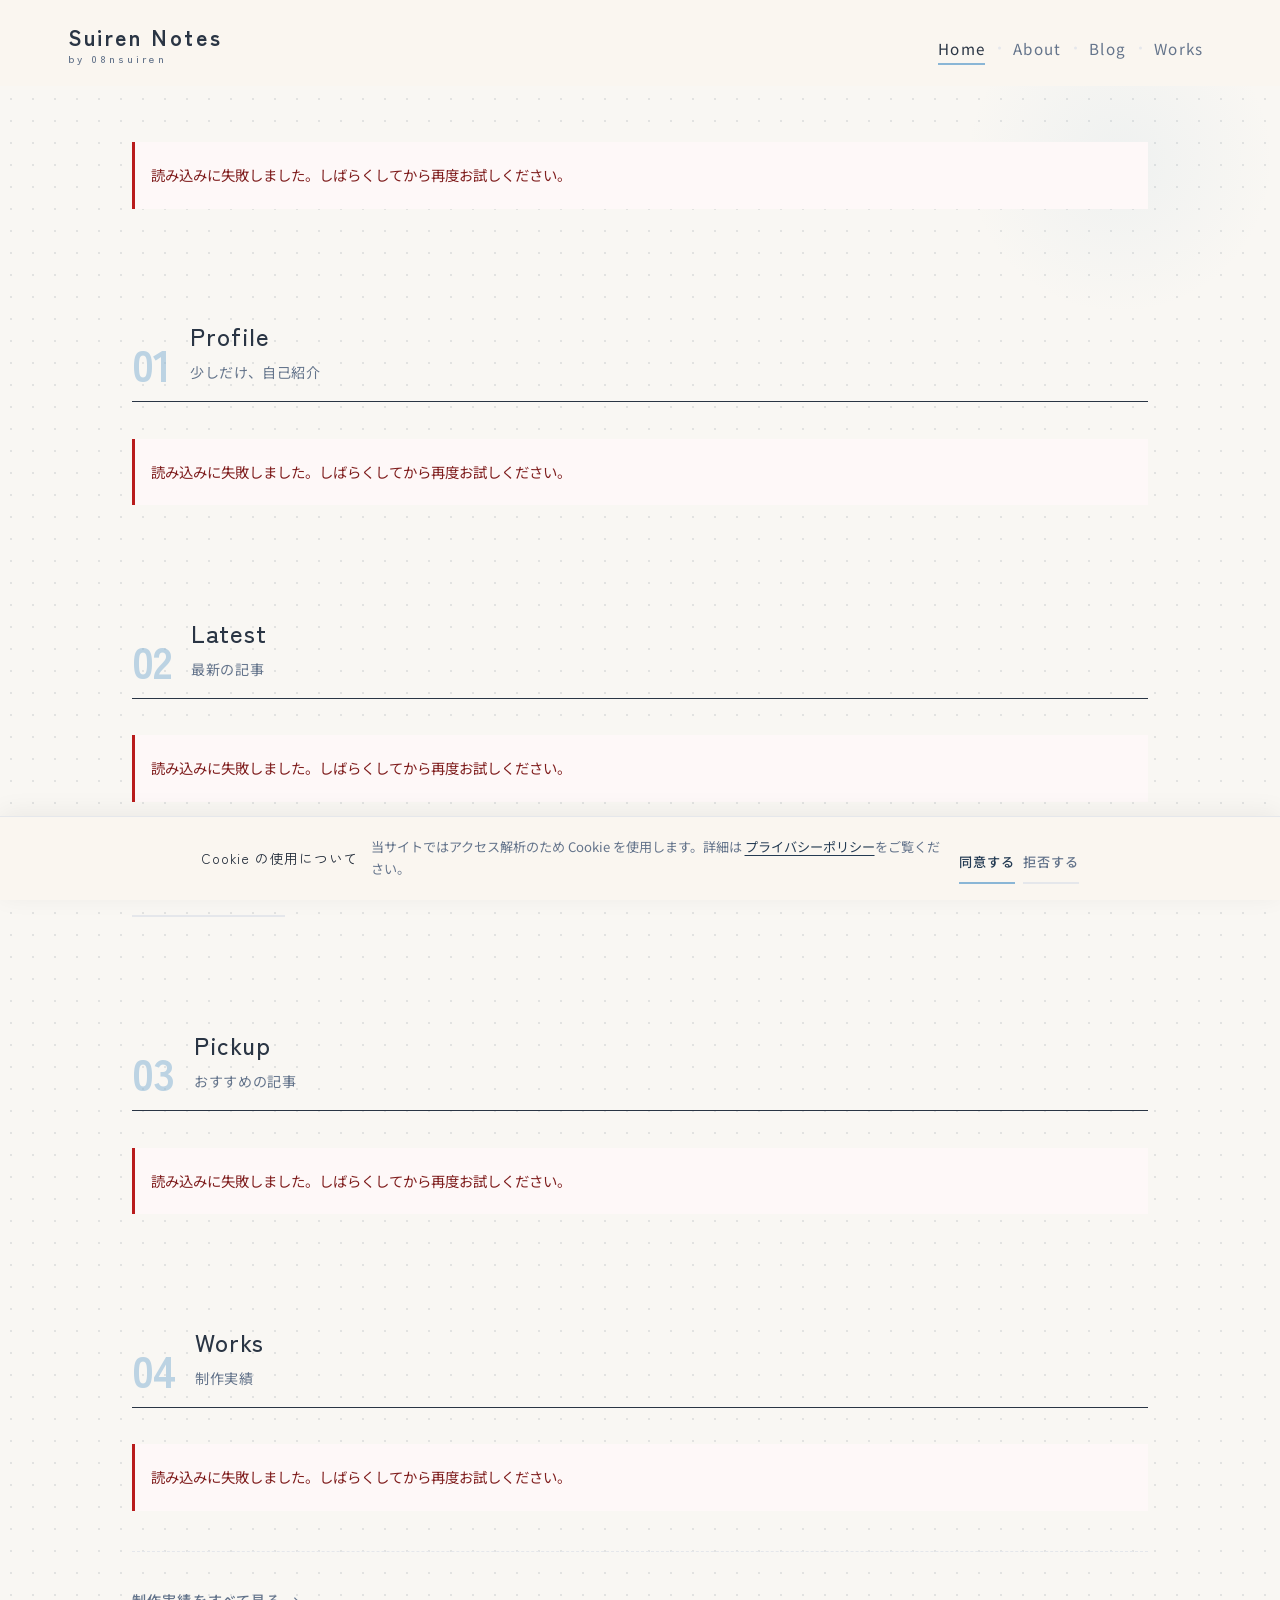
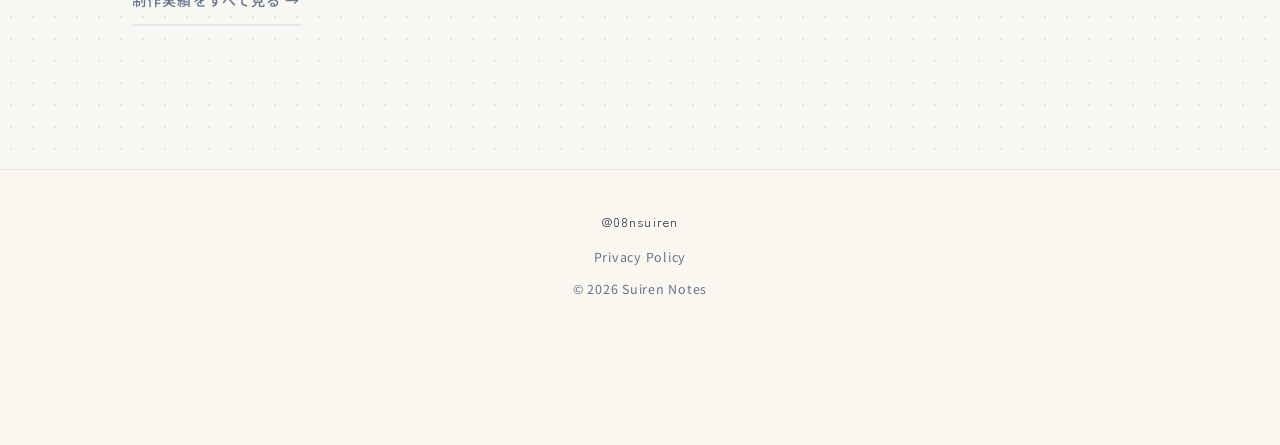
==== commit e27964cc: "Add files via upload" ====
--- a/index.html
+++ b/index.html
@@ -2,14 +2,9 @@
 <html lang="ja">
 <head>
   <meta charset="UTF-8">
-  <!-- Google tag (gtag.js) -->
+  <script>window.SUIREN_FROM_ROOT="";window.SUIREN_BLOG_INDEX="blog/";window.SUIREN_PRIVACY_HREF="privacy.html";</script>
+  <script src="js/gtag-init.js?v=20260521-1"></script>
   <script async src="https://www.googletagmanager.com/gtag/js?id=G-7KJFFELQMB"></script>
-  <script>
-    window.dataLayer = window.dataLayer || [];
-    function gtag(){dataLayer.push(arguments);}
-    gtag('js', new Date());
-    gtag('config', 'G-7KJFFELQMB');
-  </script>
   <link rel="icon" href="assets/images/08nsuirenfavicon.PNG?v=3" type="image/png">
   <link rel="apple-touch-icon" href="assets/images/08nsuirenfavicon.PNG?v=3">
   <meta name="viewport" content="width=device-width, initial-scale=1.0, viewport-fit=cover">
@@ -27,21 +22,21 @@
   <meta name="twitter:title" content="Suiren Notes | 個人ブログ">
   <meta name="twitter:description" content="Suiren Notes — TikTokでは話しきれないことを、ゆっくり書く場所。N高・スクーリング・日常・進路・Web制作の個人ブログ。">
   <meta name="twitter:image" content="https://suiren08n.static.jp/assets/images/suirennotes-OGP.png">
-  <link rel="stylesheet" href="css/style.css">
+  <link rel="stylesheet" href="css/style.css?v=20260521-1">
 </head>
 <body>
   <div class="page page--home">
   <header class="header">
     <div class="container header__inner">
-      <a href="index.html" class="header__logo">
+      <a href="./" class="header__logo">
         <span class="header__logo-main">Suiren Notes</span>
         <span class="header__logo-sub">by 08nsuiren</span>
       </a>
       <nav class="nav" aria-label="メインナビゲーション">
-        <a href="index.html" class="nav__link nav__link--active">Home</a>
-        <a href="about.html" class="nav__link">About</a>
-        <a href="blog.html" class="nav__link">Blog</a>
-        <a href="works.html" class="nav__link">Works</a>
+        <a href="./" class="nav__link nav__link--active">Home</a>
+        <a href="about/" class="nav__link">About</a>
+        <a href="blog/" class="nav__link">Blog</a>
+        <a href="works/" class="nav__link">Works</a>
       </nav>
     </div>
   </header>
@@ -76,7 +71,7 @@
         <p class="message message--loading">読み込み中</p>
       </div>
       <p class="section__more">
-        <a href="blog.html" class="btn btn--secondary">すべての記事を見る →</a>
+        <a href="blog/" class="btn btn--secondary">すべての記事を見る →</a>
       </p>
     </section>
 
@@ -105,7 +100,7 @@
         <p class="message message--loading">読み込み中</p>
       </div>
       <p class="section__more">
-        <a href="works.html" class="btn btn--secondary">制作実績をすべて見る →</a>
+        <a href="works/" class="btn btn--secondary">制作実績をすべて見る →</a>
       </p>
     </section>
 
@@ -115,17 +110,21 @@
     <div class="container footer__inner">
       <div id="footer-tiktok" class="footer__tiktok" hidden></div>
       <span class="footer__mark">@08nsuiren</span>
+      <nav class="footer__nav" aria-label="フッターナビゲーション">
+        <a href="privacy.html" class="footer__link">Privacy Policy</a>
+      </nav>
       <p class="footer__copy">&copy; <span id="year"></span> Suiren Notes</p>
     </div>
   </footer>
   </div>
 
-  <script src="js/config.js"></script>
-  <script src="js/microcms.js"></script>
-  <script src="js/footer.js"></script>
-  <script src="js/header.js"></script>
-  <script src="js/animations.js"></script>
-  <script src="js/work-detail.js"></script>
-  <script src="js/main.js"></script>
+  <script src="js/config.js?v=20260521-1"></script>
+  <script src="js/consent.js?v=20260521-1"></script>
+  <script src="js/microcms.js?v=20260521-1"></script>
+  <script src="js/footer.js?v=20260521-1"></script>
+  <script src="js/header.js?v=20260521-1"></script>
+  <script src="js/animations.js?v=20260521-1"></script>
+  <script src="js/work-detail.js?v=20260521-1"></script>
+  <script src="js/main.js?v=20260521-1"></script>
 </body>
 </html>
--- a/css/style.css
+++ b/css/style.css
@@ -442,11 +442,115 @@
   color: var(--color-ink);
 }
 
+.footer__nav {
+  margin: 0;
+}
+
+.footer__link {
+  font-size: 0.78rem;
+  color: var(--color-text-sub);
+  letter-spacing: 0.06em;
+  text-decoration: none;
+  transition: color 0.2s ease;
+}
+
+.footer__link:hover,
+.footer__link--active {
+  color: var(--color-ink);
+}
+
 .footer__copy {
   font-size: 0.78rem;
   color: var(--color-text-sub);
   margin: 0;
   letter-spacing: 0.06em;
+}
+
+/* Cookie 同意バナー */
+.cookie-consent {
+  position: fixed;
+  inset-inline: 0;
+  bottom: 0;
+  z-index: 200;
+  padding: 1rem 0 calc(1rem + env(safe-area-inset-bottom, 0px));
+  background-color: var(--color-surface);
+  border-top: 1px solid var(--color-border);
+  box-shadow: 0 -4px 24px rgba(0, 0, 0, 0.06);
+}
+
+.cookie-consent[hidden] {
+  display: none;
+}
+
+.cookie-consent__inner {
+  display: flex;
+  flex-direction: column;
+  align-items: center;
+  gap: 0.75rem;
+  text-align: center;
+}
+
+.cookie-consent__title {
+  margin: 0;
+  font-family: var(--font-heading);
+  font-size: 0.85rem;
+  letter-spacing: 0.06em;
+}
+
+.cookie-consent__text {
+  margin: 0;
+  font-size: 0.82rem;
+  line-height: 1.7;
+  color: var(--color-text-sub);
+  max-width: 36rem;
+}
+
+.cookie-consent__text a {
+  color: var(--color-accent-dark);
+  text-decoration: underline;
+  text-underline-offset: 3px;
+}
+
+.cookie-consent__actions {
+  display: flex;
+  flex-wrap: wrap;
+  justify-content: center;
+  gap: 0.5rem;
+}
+
+body.cookie-consent-open .footer {
+  padding-bottom: calc(2rem + 7rem + env(safe-area-inset-bottom, 0px));
+}
+
+@media (min-width: 640px) {
+  .cookie-consent__inner {
+    flex-direction: row;
+    flex-wrap: wrap;
+    justify-content: center;
+    text-align: left;
+  }
+
+  .cookie-consent__actions {
+    flex-shrink: 0;
+  }
+}
+
+/* Privacy Policy ページ */
+.page--privacy .page__main {
+  padding-top: clamp(1.5rem, 4vw, 2.5rem);
+}
+
+.privacy__inner {
+  max-width: 42rem;
+  margin: 0 auto;
+}
+
+.privacy__inner code {
+  font-size: 0.88em;
+  padding: 0.1em 0.35em;
+  border-radius: 3px;
+  background: var(--color-bg);
+  border: 1px solid var(--color-border);
 }
 
 /* セクション（雑誌の見開き風） */
@@ -1053,6 +1157,19 @@
   padding-right: 2.5rem;
 }
 
+.work-modal__badges {
+  display: flex;
+  flex-wrap: wrap;
+  gap: 0.35rem;
+  margin-bottom: 0.5rem;
+}
+
+.work-modal__badges .badges {
+  display: inline-flex;
+  flex-wrap: wrap;
+  gap: 0.35rem;
+}
+
 .work-modal__title {
   font-size: 1.25rem;
   letter-spacing: 0.08em;
@@ -1093,6 +1210,51 @@
   font-size: 0.92rem;
   line-height: 1.85;
   color: var(--color-text);
+}
+
+.work-modal__price-summary {
+  margin: 0;
+}
+
+.work-modal__price-includes {
+  margin: 0.65rem 0 0;
+  font-size: 0.88rem;
+  color: var(--color-text-sub);
+  line-height: 1.75;
+}
+
+.work-modal__section {
+  margin: 0 0 1.5rem;
+  padding-top: 1.25rem;
+  border-top: 1px dashed var(--color-border);
+}
+
+.work-modal__section-title {
+  margin: 0 0 0.65rem;
+  font-size: 0.78rem;
+  letter-spacing: 0.12em;
+  color: var(--color-accent-dark);
+  font-weight: 500;
+}
+
+.work-modal__section-body {
+  margin: 0;
+  font-size: 0.92rem;
+  line-height: 1.85;
+  color: var(--color-text);
+}
+
+.works-price-disclaimer,
+.blog-notice {
+  margin: 0.75rem 0 0;
+  max-width: 36rem;
+  font-size: 0.82rem;
+  line-height: 1.7;
+  color: var(--color-text-sub);
+}
+
+.works-price-disclaimer[hidden] {
+  display: none;
 }
 
 .work-modal__actions {
